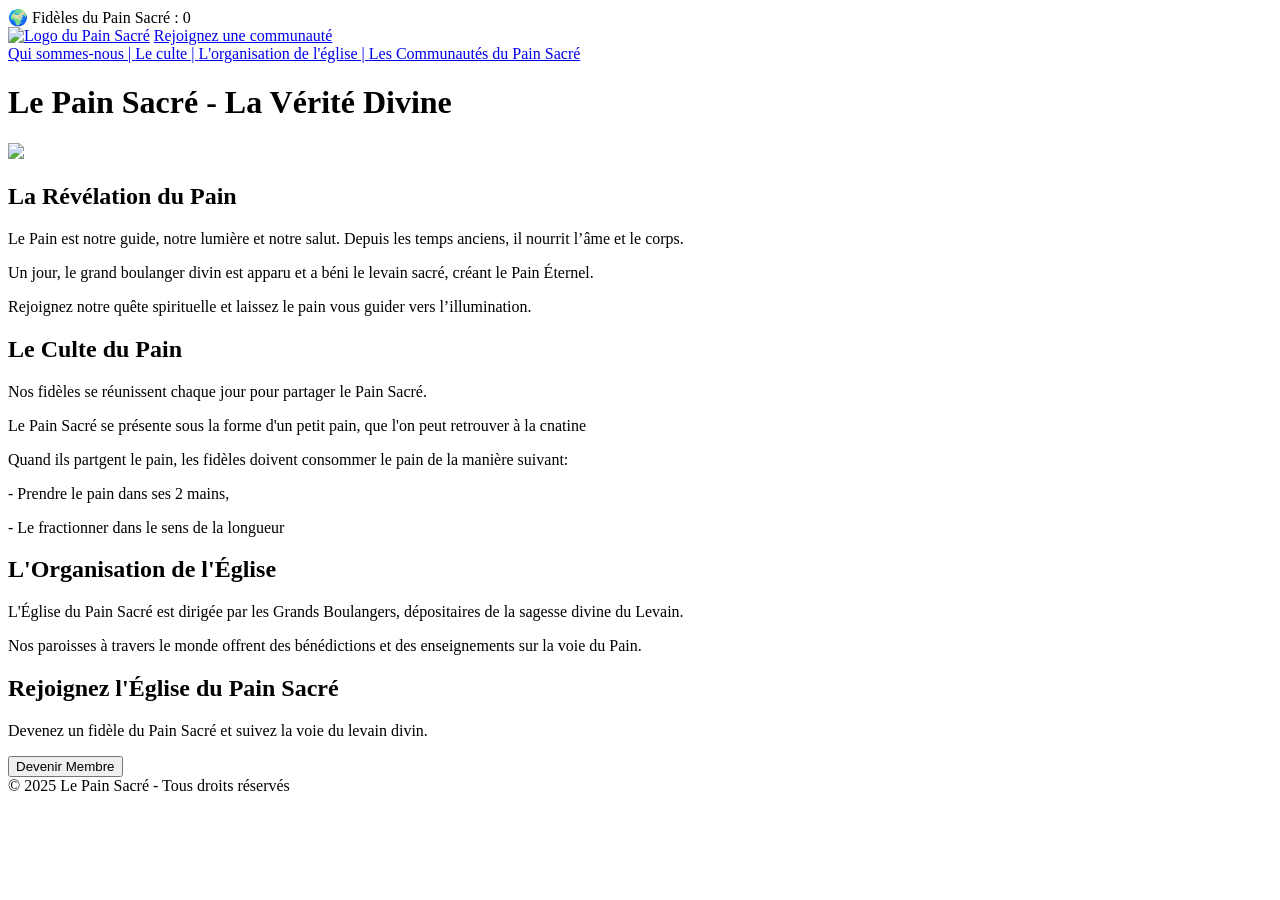
==== index.html @ 0becb5a0 "Create index.html" ====
<!DOCTYPE html>
<html lang="fr">
<head>
    <meta charset="UTF-8">
    <meta name="viewport" content="width=device-width, initial-scale=1.0">
    <title>Le Pain Sacré - La Vérité Divine</title>
    <link rel="stylesheet" type="text/css" href="style.css">
    <link rel="icon" type="images/ico" href="images/pain.ico">
</head>
<body>
    <div id="compteurAdherents">
        🌍 Fidèles du Pain Sacré : <span id="nombreAdherents">0</span>
    </div>
    
    <header>
        <a href="index.html"><img src="images/logo.jpg" style="width: 150px; height: 150px" class="logo" alt="Logo du Pain Sacré"></a>
        <a href="communautes.html" class="button">Rejoignez une communauté</a>
<nav>
    <a href="#revelation"> Qui sommes-nous | </a>
    <a href="#culte"> Le culte | </a>
    <a href="#organisation"> L'organisation de l'église | </a>
    <a href="communautes.html"> Les Communautés du Pain Sacré</a>
</nav>
    </header>

    <div class="center-text">
        <h1>Le Pain Sacré - La Vérité Divine</h1>
        <img src="images/pain.png">
    </div>

    <section id="revelation">
        <h2>La Révélation du Pain</h2>
        
        <p>Le Pain est notre guide, notre lumière et notre salut. Depuis les temps anciens, il nourrit l’âme et le corps.</p>
        <p>Un jour, le grand boulanger divin est apparu et a béni le levain sacré, créant le Pain Éternel.</p>
        <p>Rejoignez notre quête spirituelle et laissez le pain vous guider vers l’illumination.</p>
    </section>

    <section id="culte">
        <h2>Le Culte du Pain</h2>
        <p>Nos fidèles se réunissent chaque jour pour partager le Pain Sacré.</p>
        <p>Le Pain Sacré se présente sous la forme d'un petit pain, que l'on peut retrouver à la cnatine
        
        </p>
        <p>Quand ils partgent le pain, les fidèles doivent consommer le pain de la manière suivant:</p>
        <p> - Prendre le pain dans ses 2 mains, </p>
        <p> - Le fractionner dans le sens de la longueur</p>
    </section>

    <section id="organisation">
        <h2>L'Organisation de l'Église</h2>
        <p>L'Église du Pain Sacré est dirigée par les Grands Boulangers, dépositaires de la sagesse divine du Levain.</p>
        <p></p>
        <p>Nos paroisses à travers le monde offrent des bénédictions et des enseignements sur la voie du Pain.</p>
    </section>
    <section id="adhesion">
        <h2>Rejoignez l'Église du Pain Sacré</h2>
        <p>Devenez un fidèle du Pain Sacré et suivez la voie du levain divin.</p>
        <button id="devenirMembre" class="button">Devenir Membre</button>
        <p id="messageAdhesion" style="display: none; font-weight: bold; color: #A35D24;"></p>
    </section>
    <script src="script.js"></script>
    <footer>
        &copy; 2025 Le Pain Sacré - Tous droits réservés
    </footer>
</body>
</html>
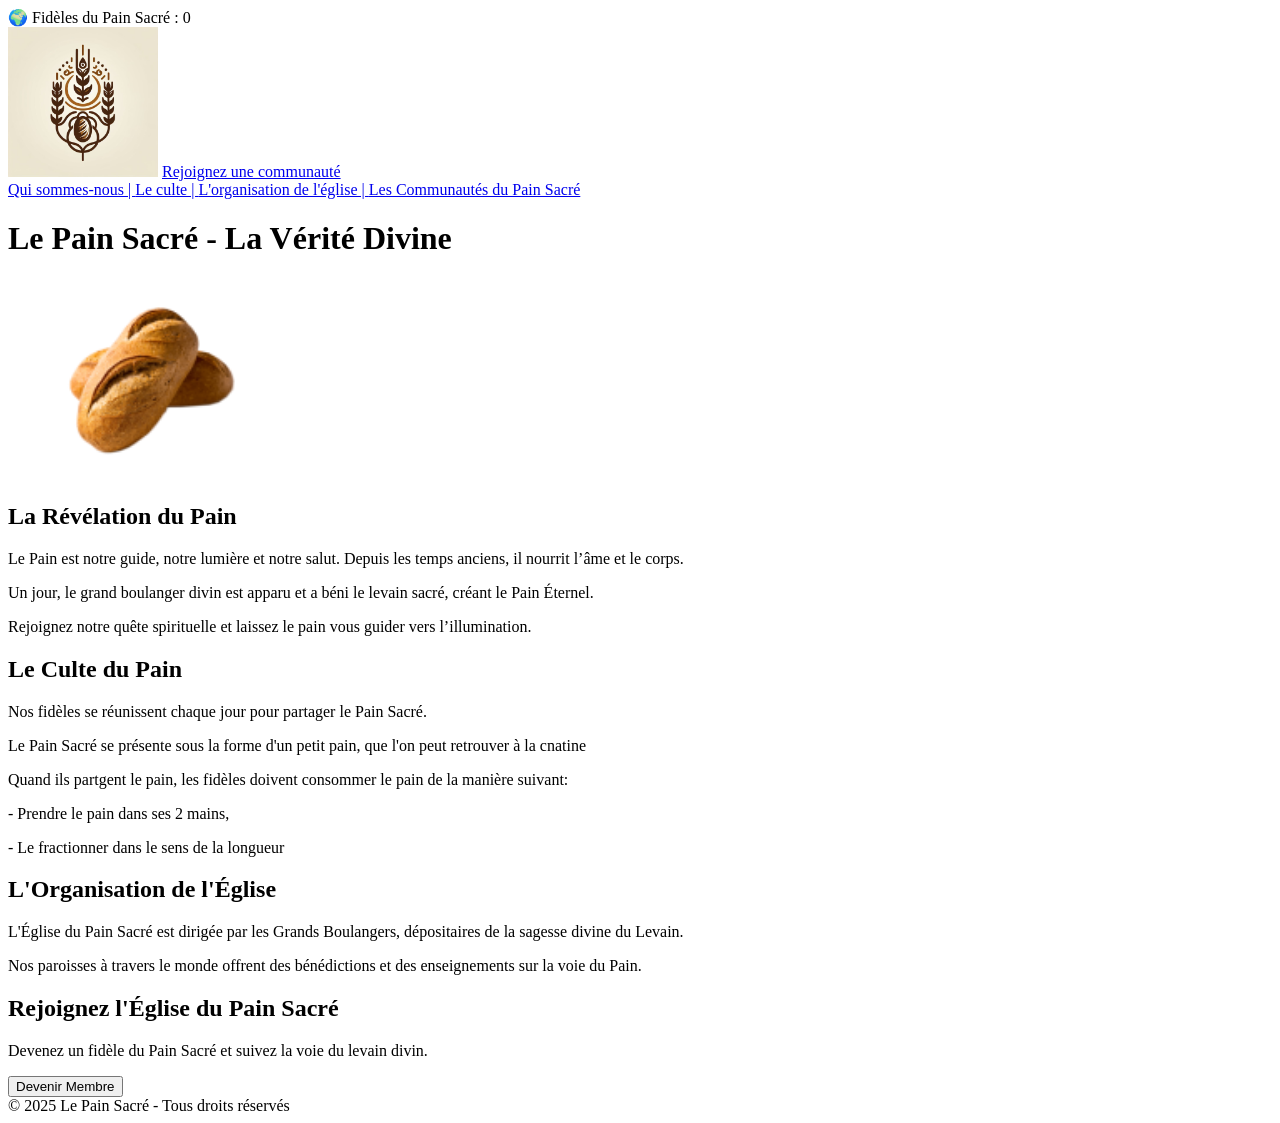
==== commit f92a4926: "Update index.html" ====
--- a/index.html
+++ b/index.html
@@ -5,7 +5,7 @@
     <meta name="viewport" content="width=device-width, initial-scale=1.0">
     <title>Le Pain Sacré - La Vérité Divine</title>
     <link rel="stylesheet" type="text/css" href="style.css">
-    <link rel="icon" type="images/ico" href="images/pain.ico">
+    <link rel="icon" type="images/ico" href="pain.ico">
 </head>
 <body>
     <div id="compteurAdherents">
@@ -13,7 +13,7 @@
     </div>
     
     <header>
-        <a href="index.html"><img src="images/logo.jpg" style="width: 150px; height: 150px" class="logo" alt="Logo du Pain Sacré"></a>
+        <a href="index.html"><img src="logo.jpg" style="width: 150px; height: 150px" class="logo" alt="Logo du Pain Sacré"></a>
         <a href="communautes.html" class="button">Rejoignez une communauté</a>
 <nav>
     <a href="#revelation"> Qui sommes-nous | </a>
@@ -25,7 +25,7 @@
 
     <div class="center-text">
         <h1>Le Pain Sacré - La Vérité Divine</h1>
-        <img src="images/pain.png">
+        <img src="pain.png">
     </div>
 
     <section id="revelation">
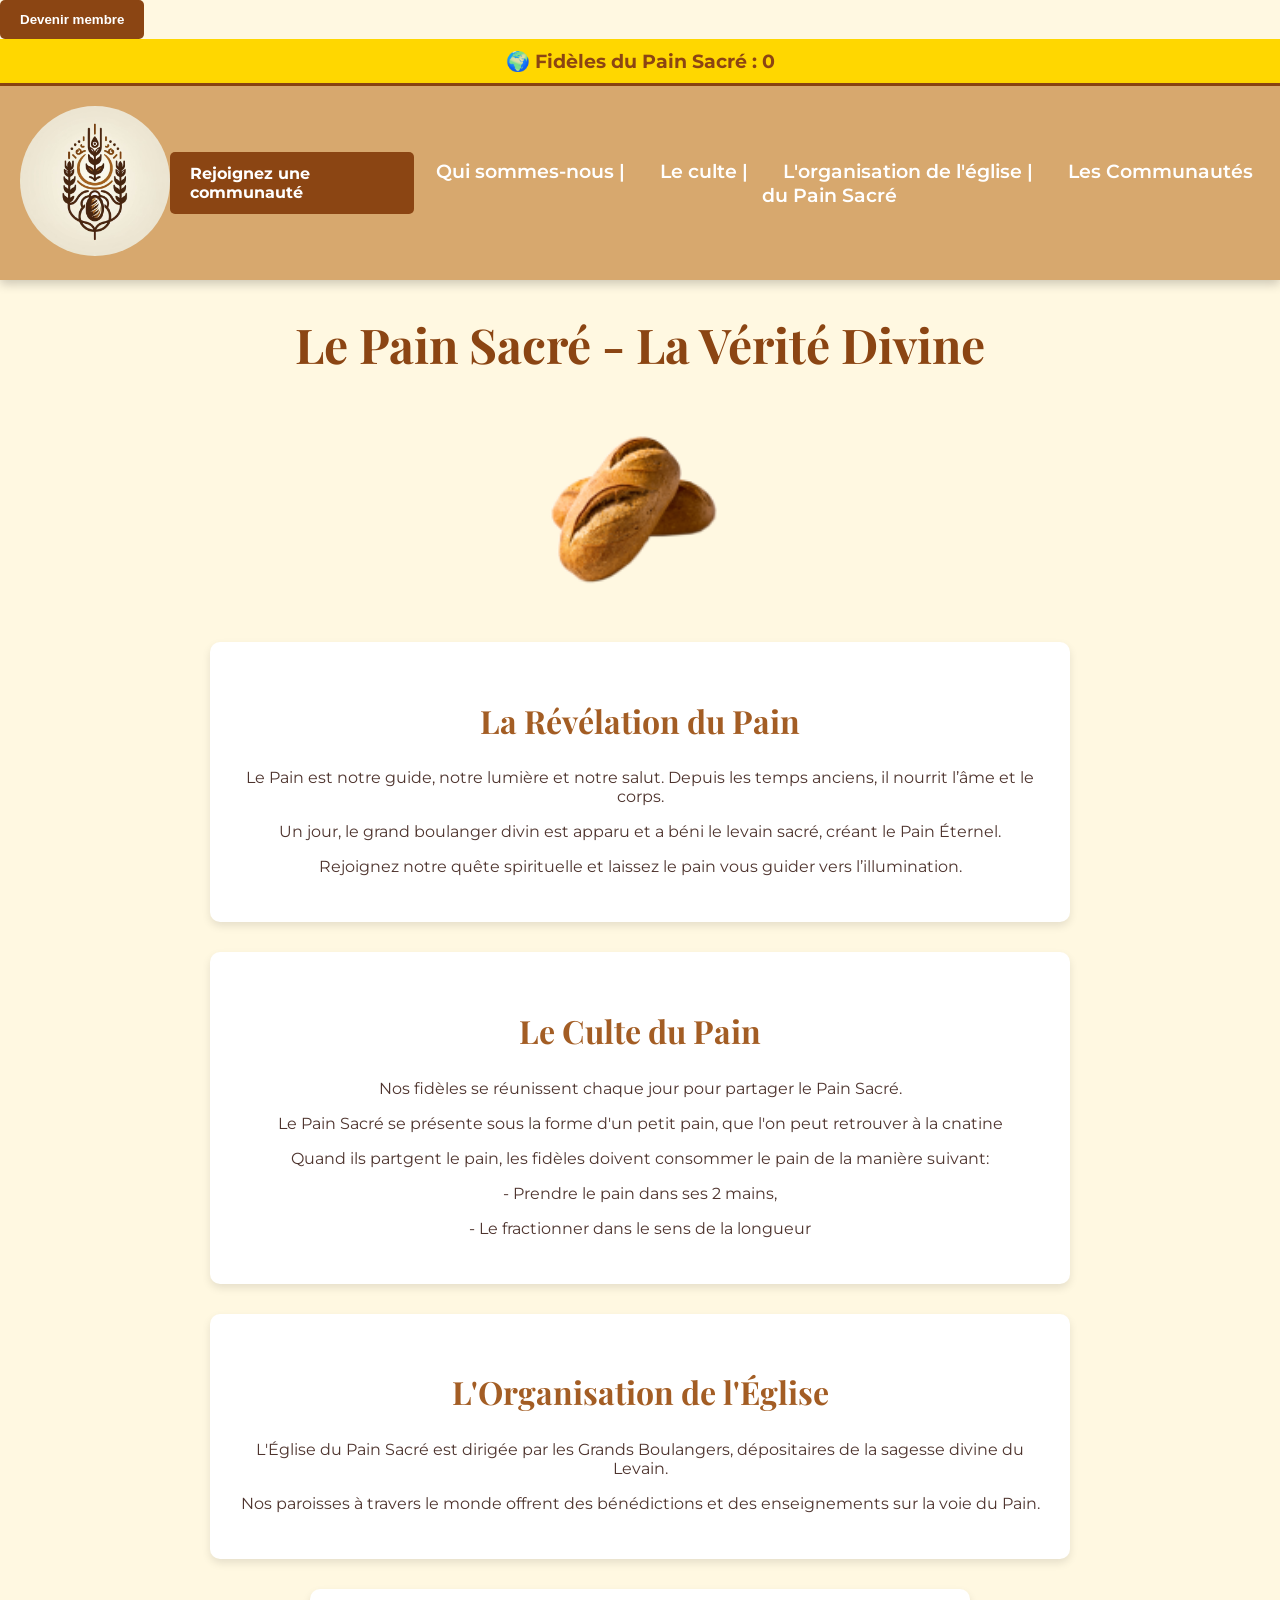
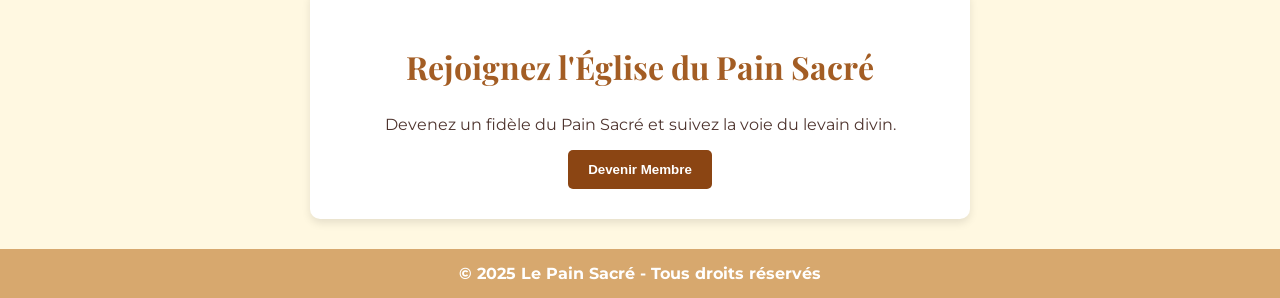
==== commit ba0ae1cc: "Update index.html" ====
--- a/index.html
+++ b/index.html
@@ -1,5 +1,10 @@
 <!DOCTYPE html>
 <html lang="fr">
+    <form action="https://github.com/votreuser/le-pain-sacre/issues/new" target="_blank" method="get">
+    <input type="hidden" name="title" value="Nouvelle adhésion">
+    <input type="hidden" name="body" value="Je souhaite rejoindre le Pain Sacré !">
+    <button type="submit" class="button">Devenir membre</button>
+</form>
 <head>
     <meta charset="UTF-8">
     <meta name="viewport" content="width=device-width, initial-scale=1.0">
--- a/style.css
+++ b/style.css
@@ -0,0 +1,150 @@
+/* Importation des polices */
+@import url('https://fonts.googleapis.com/css2?family=Montserrat:wght@300;600&family=Playfair+Display:wght@700&display=swap');
+
+/* Style général du corps */
+body {
+    font-family: 'Montserrat', sans-serif;
+    background-color: #FFF8E1;
+    color: #4E342E;
+    margin: 0;
+    padding: 0;
+}
+
+/* En-tête */
+header {
+    background-color: #D7A86E;
+    padding: 20px;
+    display: flex;
+    justify-content: space-between;
+    align-items: center;
+    box-shadow: 0px 4px 10px rgba(0, 0, 0, 0.2);
+}
+
+header img.logo {
+    width: 80px;
+    height: 80px;
+    border-radius: 50%;
+}
+
+/* Navigation */
+nav {
+    text-align: center;
+    font-size: 1.2em;
+}
+
+nav a {
+    color: white;
+    text-decoration: none;
+    padding: 10px 15px;
+    font-weight: 600;
+    transition: 0.3s;
+}
+
+nav a:hover {
+    background-color: #A35D24;
+    border-radius: 10px;
+}
+
+/* Section générale */
+section {
+    background-color: white;
+    padding: 30px;
+    margin: 30px auto;
+    border-radius: 10px;
+    box-shadow: 0px 4px 8px rgba(0, 0, 0, 0.1);
+    max-width: 800px;
+    text-align: center;
+}
+
+/* Titre principal */
+h1 {
+    font-family: 'Playfair Display', serif;
+    color: #8B4513;
+    font-size: 3em;
+    text-align: center;
+}
+
+/* Sous-titres */
+h2 {
+    font-family: 'Playfair Display', serif;
+    color: #A35D24;
+    font-size: 2em;
+}
+
+/* Texte centré */
+.center-text {
+    text-align: center;
+    margin-top: 30px;
+}
+
+/* Images des pains */
+section img {
+    width: 250px;
+    height: auto;
+    border-radius: 15px;
+    margin-top: 15px;
+    box-shadow: 0px 4px 8px rgba(0, 0, 0, 0.2);
+}
+
+/* Bouton pour rejoindre la communauté */
+.button {
+    display: inline-block;
+    background-color: #8B4513;
+    color: white;
+    padding: 12px 20px;
+    border-radius: 5px;
+    text-decoration: none;
+    font-weight: bold;
+    transition: 0.3s;
+}
+
+.button:hover {
+    background-color: #A35D24;
+}
+
+/* Pied de page */
+footer {
+    background-color: #D7A86E;
+    color: white;
+    text-align: center;
+    padding: 15px;
+    margin-top: 30px;
+    font-weight: bold;
+}
+/* Section adhésion */
+#adhesion {
+    text-align: center;
+    background-color: white;
+    padding: 30px;
+    margin: 30px auto;
+    border-radius: 10px;
+    box-shadow: 0px 4px 8px rgba(0, 0, 0, 0.1);
+    max-width: 600px;
+}
+
+/* Style du bouton */
+.button {
+    display: inline-block;
+    background-color: #8B4513;
+    color: white;
+    padding: 12px 20px;
+    border-radius: 5px;
+    text-decoration: none;
+    font-weight: bold;
+    transition: 0.3s;
+    cursor: pointer;
+    border: none;
+}
+
+.button:hover {
+    background-color: #A35D24;
+}
+#compteurAdherents {
+    text-align: center;
+    font-size: 1.2em;
+    font-weight: bold;
+    background-color: #FFD700;
+    padding: 10px;
+    border-bottom: 3px solid #8B4513;
+    color: #8B4513;
+}
